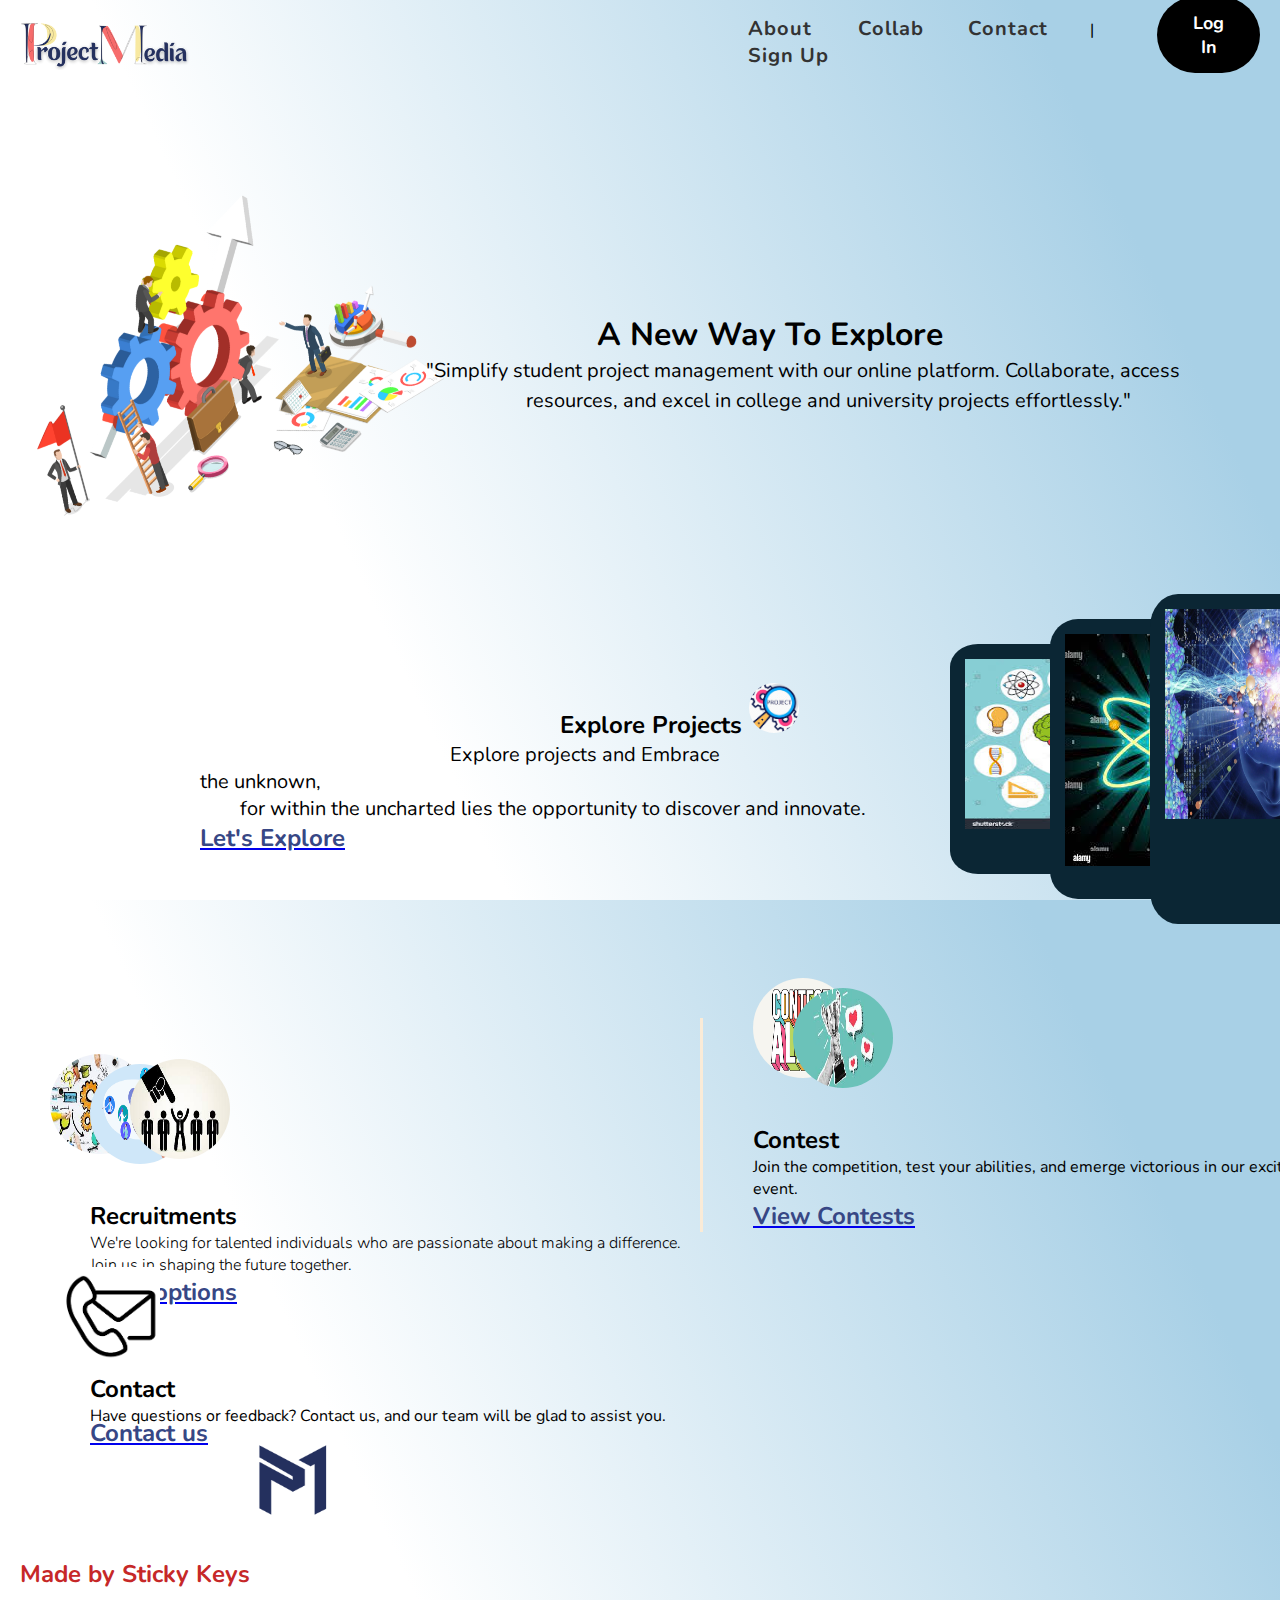
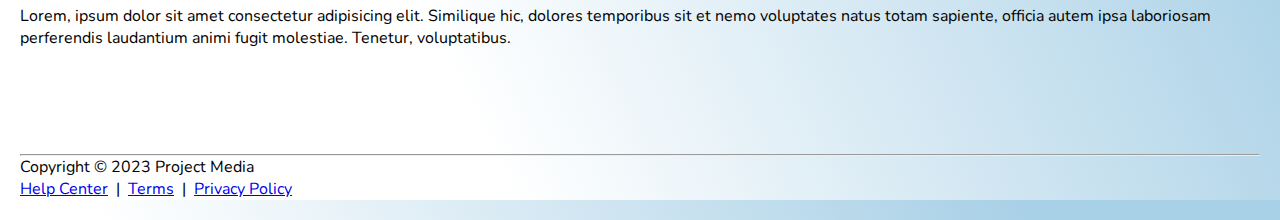
==== index.html @ a10573eb "Add files via upload" ====
<!DOCTYPE html>
<html lang="en">
<head>
    <meta charset="UTF-8">
    <meta http-equiv="X-UA-Compatible" content="IE=edge">
    <meta name="viewport" content="width=device-width, initial-scale=1.0">
    <title>PROJECT MEDIA </title>
    <link href="style.css" rel="stylesheet">
    <link rel="preconnect" href="https://fonts.googleapis.com">
<link rel="preconnect" href="https://fonts.gstatic.com" crossorigin>
<link href="https://fonts.googleapis.com/css2?family=Montserrat:wght@300;400;900&family=Nunito&family=Ubuntu&display=swap" rel="stylesheet">
<link rel="stylesheet" href="https://stackpath.bootstrapcdn.com/bootstrap/4.1.1/css/bootstrap.min.css" integrity="sha384-WskhaSGFgHYWDcbwN70/dfYBj47jz9qbsMId/iRN3ewGhXQFZCSftd1LZCfmhktB"
    crossorigin="anonymous">
</head>
<body>
   
    <div class="main-container">
        <div class="topbar">
            <div class="prev-next-buttons">
               
            </div>
            <div class="navbar">
                <img src="logo.png"  class="logo"alt="logo">
                <ul>
                    <li>
                        <a href='#'>About</a>
                    </li>
                    <li>
                        <a href='collab.html'>Collab</a>
                    </li>
                    <li>
                        <a href='contact.html'>Contact</a>
                    </li>
                    <li class="divider">|</li>
                    <li>
                        <a href='signUp.html'>Sign Up</a>
                    </li>
                    <!-- <li>
                        <a href='login2.html'>Login</a>
                    </li> -->
                </ul>
                <button type="button" onclick="window.location.href='login2.html'">Log In</button>
                
            </div>
        </div>
        <div class="main">
            <div class="tilted-image-container">
                <img src="project-background.png" alt="Tilted Image" class="tilted-image">
            </div>
            <div class="head">
                <h1>&nbsp;&nbsp;&nbsp; &nbsp;&nbsp;&nbsp;&nbsp;&nbsp;&nbsp;&nbsp;&nbsp; &nbsp;&nbsp;&nbsp;&nbsp;&nbsp;
                A New Way To Explore</h1>
                <p>"Simplify student project management with our online platform. Collaborate, access  <br> &nbsp; &nbsp;&nbsp;&nbsp;&nbsp;&nbsp;&nbsp;&nbsp;&nbsp;&nbsp;&nbsp;&nbsp; &nbsp;&nbsp;&nbsp;&nbsp;&nbsp;
                resources, and excel in college and university projects effortlessly."</p>
                
            </div> 
            
        </div>
            
        <div class="project">
         <div>
            <h2>Explore Projects
                <img src="/project_icon.jpeg" style="width:50px;height:50px; border-radius:50% ;">
            </h2>
           
            <p>&nbsp;&nbsp;&nbsp; &nbsp;&nbsp;&nbsp;&nbsp;&nbsp;&nbsp;&nbsp;&nbsp;&nbsp; &nbsp;&nbsp;&nbsp;&nbsp;&nbsp;&nbsp;&nbsp;&nbsp;&nbsp; &nbsp;&nbsp;&nbsp;&nbsp;&nbsp;&nbsp;&nbsp;&nbsp;&nbsp; &nbsp;&nbsp;&nbsp;&nbsp;&nbsp;&nbsp;&nbsp;&nbsp;&nbsp; &nbsp;&nbsp;&nbsp;&nbsp;&nbsp;&nbsp;Explore projects and Embrace the unknown, <br>&nbsp;&nbsp;&nbsp; &nbsp;&nbsp;&nbsp;&nbsp;for within the uncharted lies the opportunity to discover and innovate.<br> </p>  
            <!-- <a href="link or project page"><p class="link" style="color:#374785; font-size: 24px; font-weight: bold;">Let's Explore</p></a> -->
            <a href="link or project page"><p style="color:#374785; font-size: 24px; font-weight: bold;">Let's Explore</p></a>
        </div>
         
         <div id="animation">
            <div class="a1">
                <img src="img2.jpeg" width="210px" height='170px'>
            </div>
            <div class="a2">
                <img src="/img1.jpeg" >
            </div>
            <div class="a3">
                <img src="/img3.jpeg"width="220px" height='210px'>
                <svg style="margin:10px 170px; color:aliceblue;" xmlns="http://www.w3.org/2000/svg" width="50" height="50" fill="currentColor" class="bi bi-play-circle-fill" viewBox="0 0 16 16">
                    <path d="M16 8A8 8 0 1 1 0 8a8 8 0 0 1 16 0zM6.79 5.093A.5.5 0 0 0 6 5.5v5a.5.5 0 0 0 .79.407l3.5-2.5a.5.5 0 0 0 0-.814l-3.5-2.5z"/>
                  </svg>
            </div>
            
          </div>
        </div>
        
       <div>
     
        <div class="reccon"><div class="recruitment">
            <div id="recimg">
                <div ><img src="rec2.jpeg" class="rec1">
                </div>
                <div ><img src="rec1.png" class="rec2"></div>
                <div ><img src="rec3.jpeg" class="rec3"></div>
                
            </div>
            
            <div id='recinfo'>
                <h2>Recruitments</h2>
                <p>We're looking for talented individuals who are passionate about making a difference. <br> Join us in shaping the future together.</p>
                <a href="link or project page"><p class="link2" style="color:#374785; font-size: 24px; font-weight: bold;">View options</p></a>
            </div>
        </div>
    
        <div class="contest">
            <div class="conimg">
                <div ><img src="/con1.png" class="rec1"></div>
                <div ><img src="/con2.jpeg" class="rec2"></div>
            </div>
            <h2>Contest</h2>
            <p>Join the competition, test your abilities, and emerge victorious in our exciting contest <br> event.</p>
            <a href="contest.html"><p class="link2" style="color:#374785; font-size: 24px; font-weight: bold">View Contests</p></a>
            </div>
    
       </div>
        </div>
        
        <div class="contact">
            <div ><img src="/contact.png" height="100px" width="100px" style="translate: 10px -45px"></div>
            <h2 style="translate: 40px -45px">Contact </h2>
            <p style="translate: 40px -45px">Have questions or feedback? Contact us, and our team will be glad to assist you.</p>
            <a href="./contact.html"><p class="link3" style="color:#374785; font-size: 24px; font-weight: bold; translate: 40px -55px" >Contact us</p></a>
        </div>
    
    </div>
   <div class="container" style="translate: 0 350px;">
        <div class="inner row">
            <div class="col-md-15 col-md-push-1">
                <div class="content text-center">
                    <div class="feature-icon-base no-badge" style="transform: scale(0.7);">
                        <div class="icon red love-icon">
                            <div class="circle">
                                    <div class="custom-icon">
                                        <img src="Initials Logo.png" alt="San Francisco" height="20%" width="20%" style="margin-top: -140px; border-radius: 10%; ">
                                    </div>
                            </div>
                        </div>
                    </div>
                    <h2 style="color: rgb(198, 40, 40); translate: 0 -30px;" >
                        <span>Made by Sticky Keys</span>
                    </h2>
                    <p style="translate:0 -15px"><span>Lorem, ipsum dolor sit amet consectetur adipisicing elit. Similique hic, dolores temporibus sit et nemo voluptates natus totam sapiente, officia autem ipsa laboriosam perferendis laudantium animi fugit molestiae. Tenetur, voluptatibus.

                    </span></p>
                    
                </div>
            </div>
               
           
        </div>
    </div>
    <footer class="site-footer" id="lc-footer" style="translate:0 400px; padding: 20px;">
        <div class="container">
          <hr>
          <div class="row">
            <div class="col-sm-4 copyright">
              <span>Copyright © 2023 Project Media</span>
            </div>
            <div class="text-right col-sm-8 region-us">
              <div class="links">
                <a href="/support/">Help Center</a>
                &nbsp;|&nbsp;
                
                
                  
                <a href="/terms/">Terms</a>
                &nbsp;|&nbsp;
                <a href="/privacy/">Privacy<span class="hide-too-small">  Policy</span></a>
                <span class="region-base">
                    <span class="hidden-xs space">&nbsp; &nbsp; </span>
                    <br class="visible-xs newline">
                    
                </span>
              </div>
            </div>
          </div>
        </div>
      </footer>
    
</body>
<script src="https://code.jquery.com/jquery-3.3.1.slim.min.js" integrity="sha384-q8i/X+965DzO0rT7abK41JStQIAqVgRVzpbzo5smXKp4YfRvH+8abtTE1Pi6jizo"
      crossorigin="anonymous"></script>
    <script src="https://cdnjs.cloudflare.com/ajax/libs/popper.js/1.14.3/umd/popper.min.js" integrity="sha384-ZMP7rVo3mIykV+2+9J3UJ46jBk0WLaUAdn689aCwoqbBJiSnjAK/l8WvCWPIPm49"
      crossorigin="anonymous"></script>
    <script src="https://stackpath.bootstrapcdn.com/bootstrap/4.1.1/js/bootstrap.min.js" integrity="sha384-smHYKdLADwkXOn1EmN1qk/HfnUcbVRZyYmZ4qpPea6sjB/pTJ0euyQp0Mk8ck+5T"
      crossorigin="anonymous"></script>
      <script src="https://cdn.jsdelivr.net/npm/bootstrap@5.3.2/dist/js/bootstrap.bundle.min.js" integrity="sha384-C6RzsynM9kWDrMNeT87bh95OGNyZPhcTNXj1NW7RuBCsyN/o0jlpcV8Qyq46cDfL" crossorigin="anonymous"></script>
</html>
---- style.css ----
*{
    margin: 0;
    padding: 0;
    font-family: 'Nunito', sans-serif;
    
    
 }
.topbar{
    display: flex;
        justify-content:  space-between;
        /* background-color: grey; */
        padding: 10px 20px;
        
    }
    
    .topbar .navbar{
        display:flex;
        align-items: center;
    }
    .topbar .navbar ul{
        list-style: none;
    }
    .topbar .navbar ul li{
        display: inline-block;
        margin: 0px 8px;
        width: 90px;
        
    }
    .topbar .navbar ul li a{
        color:#333;
        text-decoration: none;
        font-weight: bold;
        font-size: 20px;
        letter-spacing: 1px;
    }
    .topbar .navbar ul li a:hover,
    .topbar .navbar ul li a:active,
    .topbar .navbar ul li a:focus{
        color: #333333;
        font-size: 15px;   
    }
    .topbar .navbar ul li.divider{
        color: black;
        font-size: 16px;
        margin: 0px 20px;
        width:auto;
    }
    .topbar .navbar button{
        background-color: black;
        color:#ffffff;
        font-size: 18px;
        font-weight: bold;
        padding: 14px 30px;
        border: 0px;
        border-radius: 40px;
        cursor: pointer;
        margin-left: 20px;
        margin-top: -13px;
    }
    .topbar .navbar button:hover,
    .topbar .navbar button:active,
    .topbar .navbar button:focus{
        background-color:#A8D0E6;
        color: black;
    }
    
    body {
        margin: 0;
        padding: 0;
        height: 100vh;
        
        background: linear-gradient(-115deg, #A8D0E6 15%, #ffff 70%)

        /* background: linear-gradient(to bottom right,  transparent 50%, #A8D0E6 50%); */
    }

    /* Add your content styles below */
    .content {
        padding: 20px;
    }
    .logo {
        width: 170px;
        height: auto; 
        margin-right:550px; 
    }
    
    .tilted-image-container {
        width:38%; 
        height: 50%; 
        overflow: hidden; 
        transform: rotate(-15deg); 
        border-radius: 8%;
        position: absolute;
        translate: 0px 120px;
       
        
       
    }
    .head{
        float: right;
        position: relative;
        top:230px;
        
        right: 100px;
    }
    .head p{
        align-content: center;
        line-height: 30px;
        font-size: 20px;
    }
    
    .tilted-image {
        width: 100%; 
        height: auto; 
        flex: 1;
    padding-right: 20px;
   }
   .project{
    position: relative;
    left: 600px;
    top: 200px;
    
    
   }
   .project h2{
    
    translate: -40px  400px;
   }
   .project p{
    position: relative;
    right: 600px;
    

    translate: 200px 400px;
   }
  
  
   .project p{
    font-size: 20px;
   }

   #animation{
    position: relative;
    translate: -500px 190px;
    left: 850px;
    
}
.a1{
    border-radius: 10%;
    width: 250px;
    height: 200px;
    background: #0b2634;
    animation: anim 3s infinite alternate-reverse;
    
    padding:15px ;
}   
.a2{
    background:#0b2634;
    width: 250px;
    height: 250px;
    position: absolute;
    top: -25px;
    border-radius: 10%;
    padding:15px ;
    left: 100px;
    animation: anim 3.5s infinite alternate-reverse;
}
.a3{
    background:#0b2634;
    width: 250px;
    height: 300px;
    position: absolute;
    top: -50px;
    padding:15px ;
    
    left: 200px;
    border-radius: 10%;
    animation: anim 3.7s infinite alternate-reverse;
}

@keyframes anim{
    0%{
        transform:0%;
    }
    50%{
        transform: translateY(30px)

    }
    100%{
        transform: translatey(30px);
    }
}  
.reccon{
    translate: 0 70px;
}
.recruitment{
    translate:0px 500px;
    position: relative;
    left: 50px;
}

#recinfo{
    position: relative;
        left: 40px;
        top: 40px;
    font-weight: 300;
}
.recimg{
    position: relative;
    left: 100px;
}
   
   .contest{
        border-left: 3px solid antiquewhite;
        translate:0px 250px;
        position: relative;
        left: 700px;
    }
    .conimg{
        position: relative;
        left: 50px;
        bottom: 40px;
    }
    .contest h2{
        position: relative;
        left: 50px;
    }
    .contest p{
        position: relative;
        left: 50px;
    }
   .contact{
    
    position: relative;
    left: 50px;
    top: 400px;
   }
   .link3{
      font-size: 20px;
   }
 
  .rec1{
    height: 100px;
    width: 100px;
    border-radius: 50%;
    
  }
  .rec2{
    height: 100px;
    width: 100px;
    position: absolute;
    left: 40px;
    top: 10px;
    border-radius: 50%;
  }
  .rec3{
    height: 100px;
    width: 100px;
    position: absolute;
    left: 80px;
    top: 5px;
    border-radius: 50%;
  }
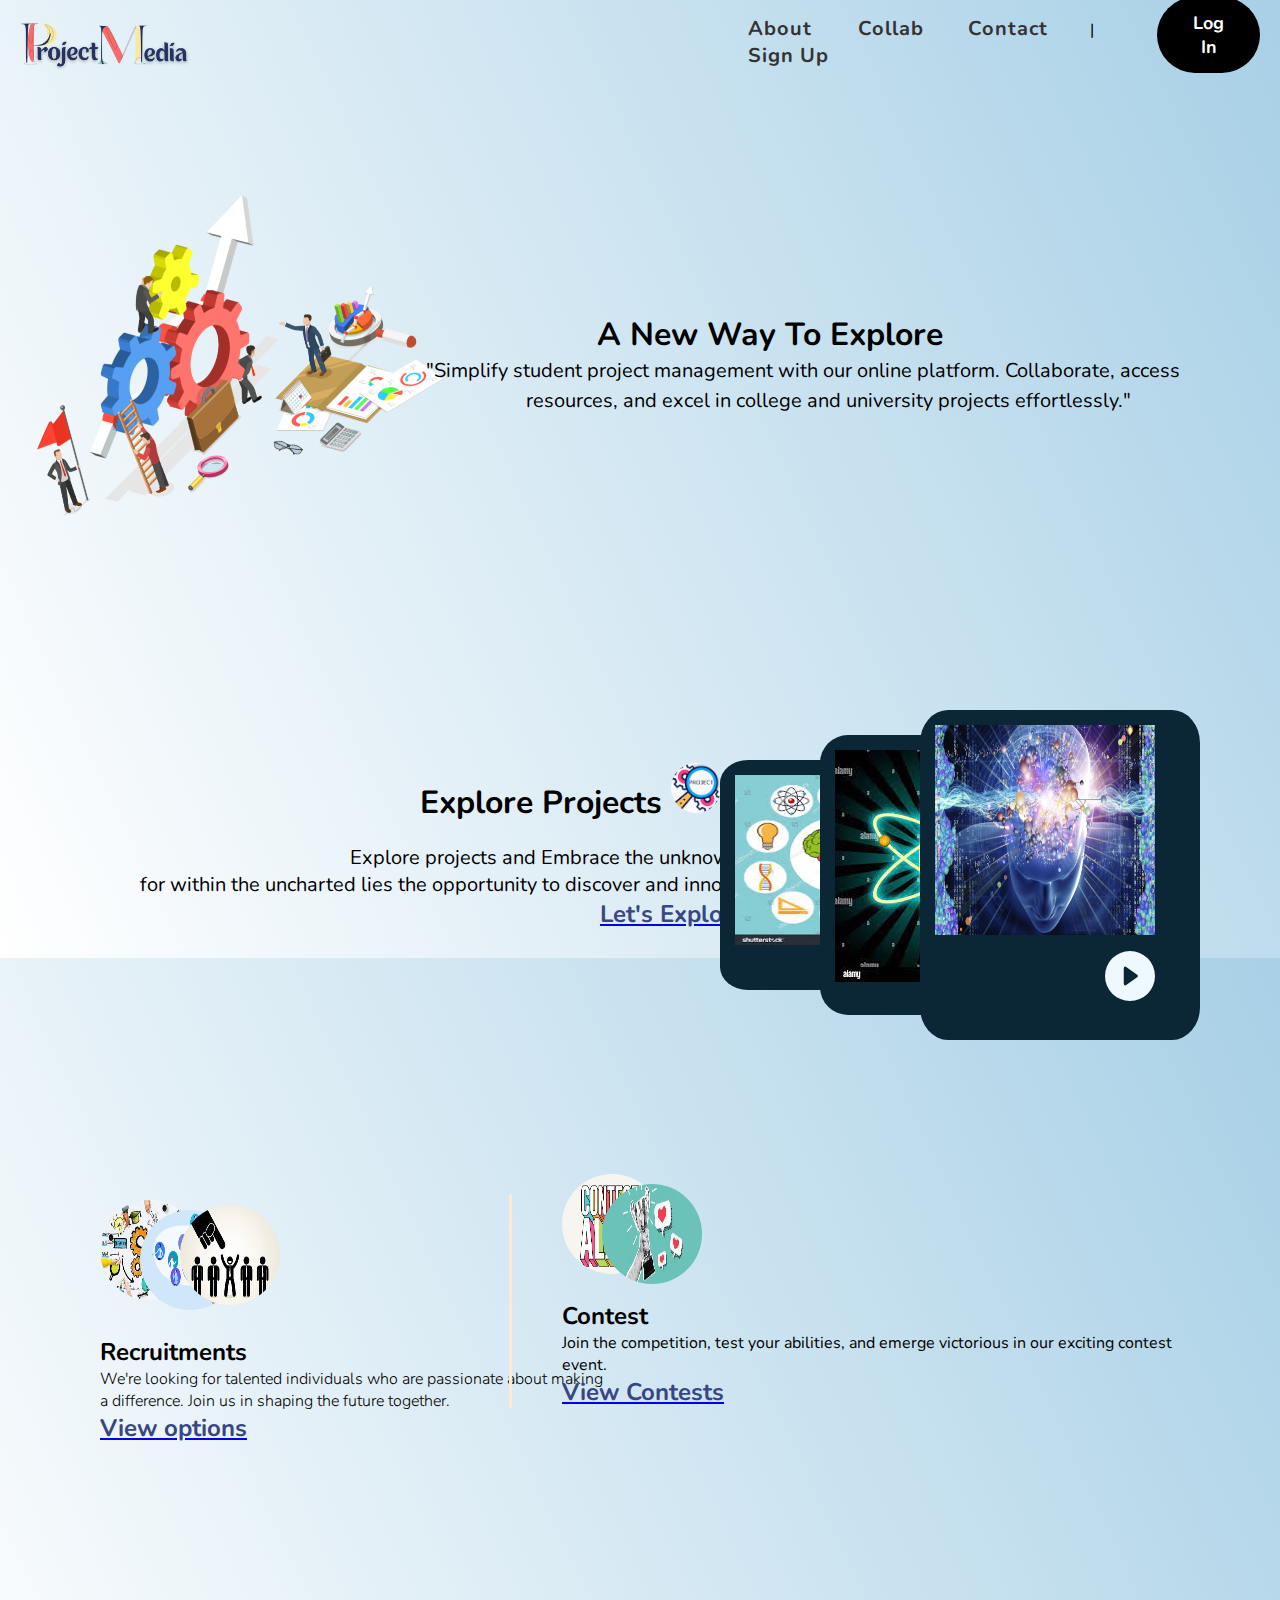
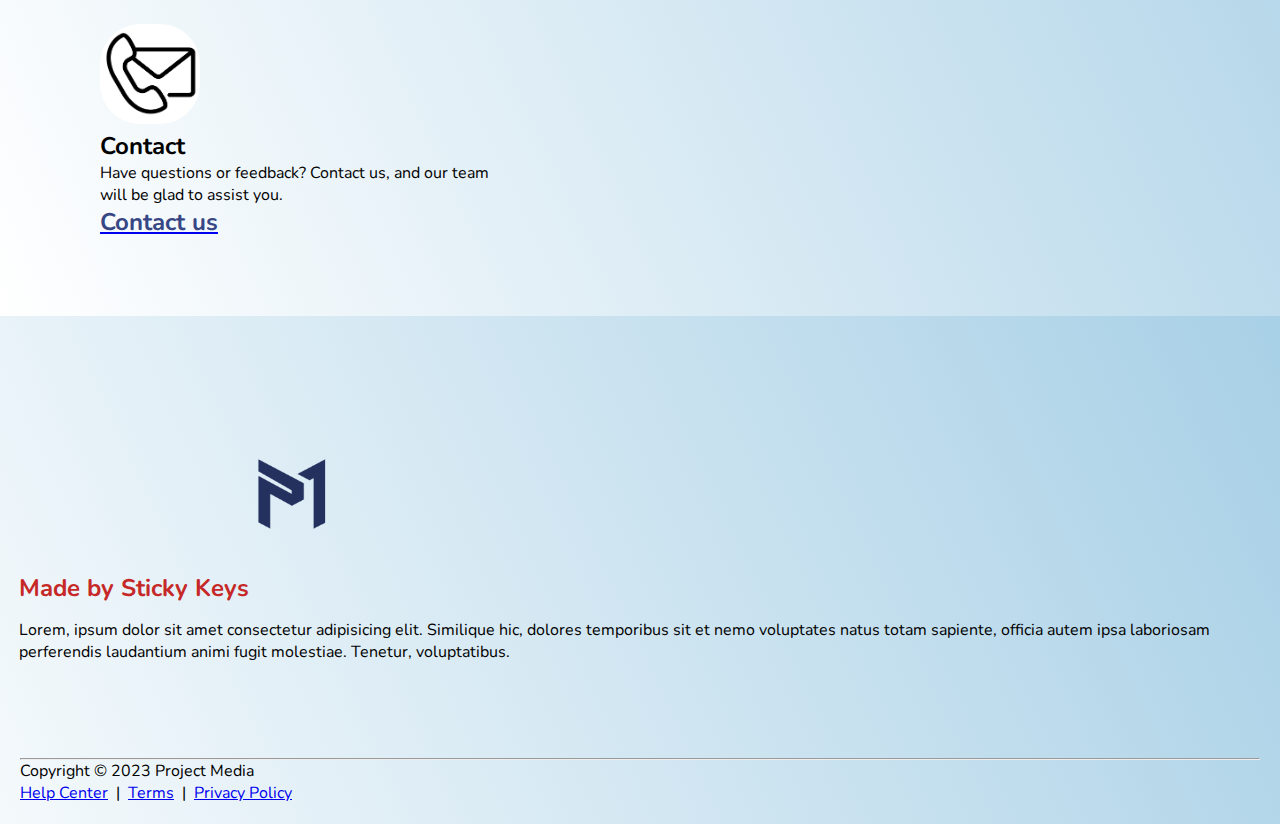
==== commit 44bb3490: "twelfth commit" ====
--- a/index.html
+++ b/index.html
@@ -29,7 +29,7 @@
                         <a href='collab.html'>Collab</a>
                     </li>
                     <li>
-                        <a href='contact.html'>Contact</a>
+                        <a href='contact (2).html'>Contact</a>
                     </li>
                     <li class="divider">|</li>
                     <li>
@@ -54,40 +54,41 @@
                 resources, and excel in college and university projects effortlessly."</p>
                 
             </div> 
-            
+            <div class="project">
+                <div>
+                   <h1 style="margin-left:90px">Explore Projects
+                       <img src="project_icon.jpeg" style="width:50px;height:50px; border-radius:50% ;">
+                   </h1>
+                  
+                   <p style="font-size: 20px;">&nbsp;&nbsp;&nbsp; &nbsp;&nbsp;&nbsp;&nbsp;&nbsp;&nbsp;&nbsp;&nbsp;&nbsp; &nbsp;&nbsp;&nbsp;&nbsp;&nbsp;&nbsp;&nbsp;&nbsp;&nbsp; &nbsp;&nbsp;&nbsp;&nbsp;&nbsp;&nbsp;&nbsp;&nbsp;&nbsp; &nbsp;&nbsp;&nbsp;&nbsp;&nbsp;&nbsp;&nbsp;&nbsp;&nbsp; &nbsp;&nbsp;&nbsp;&nbsp;&nbsp;&nbsp;Explore projects and Embrace the unknown, <br>&nbsp;&nbsp;&nbsp; &nbsp;&nbsp;&nbsp;&nbsp;for within the uncharted lies the opportunity to discover and innovate.<br> </p>  
+                   <!-- <a href="link or project page"><p class="link" style="color:#374785; font-size: 24px; font-weight: bold;">Let's Explore</p></a> -->
+                   <span><a href="link or project page"><p style="color:#374785; font-size: 24px; font-weight: bold; margin-left:500px;">Let's Explore</p></a></span>
+               </div>
+                
+                <div id="animation">
+                   <div class="a1">
+                       <img src="img2.jpeg" width="210px" height='170px'>
+                   </div>
+                   <div class="a2">
+                       <img src="img1.jpeg" >
+                   </div>
+                   <div class="a3">
+                       <img src="img3.jpeg"width="220px" height='210px'>
+                       <svg style="margin:10px 170px; color:aliceblue;" xmlns="http://www.w3.org/2000/svg" width="50" height="50" fill="currentColor" class="bi bi-play-circle-fill" viewBox="0 0 16 16">
+                           <path d="M16 8A8 8 0 1 1 0 8a8 8 0 0 1 16 0zM6.79 5.093A.5.5 0 0 0 6 5.5v5a.5.5 0 0 0 .79.407l3.5-2.5a.5.5 0 0 0 0-.814l-3.5-2.5z"/>
+                         </svg>
+                   </div>
+                   
+                 </div>
+               </div>
         </div>
             
-        <div class="project">
-         <div>
-            <h2>Explore Projects
-                <img src="/project_icon.jpeg" style="width:50px;height:50px; border-radius:50% ;">
-            </h2>
-           
-            <p>&nbsp;&nbsp;&nbsp; &nbsp;&nbsp;&nbsp;&nbsp;&nbsp;&nbsp;&nbsp;&nbsp;&nbsp; &nbsp;&nbsp;&nbsp;&nbsp;&nbsp;&nbsp;&nbsp;&nbsp;&nbsp; &nbsp;&nbsp;&nbsp;&nbsp;&nbsp;&nbsp;&nbsp;&nbsp;&nbsp; &nbsp;&nbsp;&nbsp;&nbsp;&nbsp;&nbsp;&nbsp;&nbsp;&nbsp; &nbsp;&nbsp;&nbsp;&nbsp;&nbsp;&nbsp;Explore projects and Embrace the unknown, <br>&nbsp;&nbsp;&nbsp; &nbsp;&nbsp;&nbsp;&nbsp;for within the uncharted lies the opportunity to discover and innovate.<br> </p>  
-            <!-- <a href="link or project page"><p class="link" style="color:#374785; font-size: 24px; font-weight: bold;">Let's Explore</p></a> -->
-            <a href="link or project page"><p style="color:#374785; font-size: 24px; font-weight: bold;">Let's Explore</p></a>
-        </div>
-         
-         <div id="animation">
-            <div class="a1">
-                <img src="img2.jpeg" width="210px" height='170px'>
-            </div>
-            <div class="a2">
-                <img src="/img1.jpeg" >
-            </div>
-            <div class="a3">
-                <img src="/img3.jpeg"width="220px" height='210px'>
-                <svg style="margin:10px 170px; color:aliceblue;" xmlns="http://www.w3.org/2000/svg" width="50" height="50" fill="currentColor" class="bi bi-play-circle-fill" viewBox="0 0 16 16">
-                    <path d="M16 8A8 8 0 1 1 0 8a8 8 0 0 1 16 0zM6.79 5.093A.5.5 0 0 0 6 5.5v5a.5.5 0 0 0 .79.407l3.5-2.5a.5.5 0 0 0 0-.814l-3.5-2.5z"/>
-                  </svg>
-            </div>
-            
-          </div>
-        </div>
+
         
-       <div>
+    <div>
      
-        <div class="reccon"><div class="recruitment">
+        <div class="reccon">
+            <div class="recruitment">
             <div id="recimg">
                 <div ><img src="rec2.jpeg" class="rec1">
                 </div>
@@ -98,33 +99,36 @@
             
             <div id='recinfo'>
                 <h2>Recruitments</h2>
-                <p>We're looking for talented individuals who are passionate about making a difference. <br> Join us in shaping the future together.</p>
-                <a href="link or project page"><p class="link2" style="color:#374785; font-size: 24px; font-weight: bold;">View options</p></a>
+                <p>We're looking for talented individuals who are passionate about making <br> a difference. Join us in shaping the future together.</p>
+                <a href="recruiters.html"><p class="link2" style="color:#374785; font-size: 24px; font-weight: bold;">View options</p></a>
             </div>
-        </div>
-    
-        <div class="contest">
-            <div class="conimg">
-                <div ><img src="/con1.png" class="rec1"></div>
-                <div ><img src="/con2.jpeg" class="rec2"></div>
-            </div>
-            <h2>Contest</h2>
-            <p>Join the competition, test your abilities, and emerge victorious in our exciting contest <br> event.</p>
-            <a href="contest.html"><p class="link2" style="color:#374785; font-size: 24px; font-weight: bold">View Contests</p></a>
             </div>
     
-       </div>
+            <div class="contest">
+                <div class="conimg">
+                    <div ><img src="con1.png" class="rec1"></div>
+                    <div ><img src="con2.jpeg" class="rec2"></div>
+                </div>
+                <h2>Contest</h2>
+                <p>Join the competition, test your abilities, and emerge  victorious in our exciting contest <br> event.</p>
+                <a href="contest.html"><p class="link2" style="color:#374785; font-size: 24px; font-weight: bold">View Contests</p></a>
+            </div>
+            <div class="contact">
+                <div ><img src="contact.png" style="border-radius: 40%;" height="100px" width="100px" style="translate: 10px -45px"></div>
+                <h2 >Contact </h2>
+                <p >Have questions or feedback? Contact us, and our team will be glad to assist you.</p>
+                
+                <a href="contact.html"><p class="link3" style="color:#374785; font-size: 24px; font-weight: bold; " >Contact us</p></a>
+                
+            </div>
+            
         </div>
+    </div>
         
-        <div class="contact">
-            <div ><img src="/contact.png" height="100px" width="100px" style="translate: 10px -45px"></div>
-            <h2 style="translate: 40px -45px">Contact </h2>
-            <p style="translate: 40px -45px">Have questions or feedback? Contact us, and our team will be glad to assist you.</p>
-            <a href="./contact.html"><p class="link3" style="color:#374785; font-size: 24px; font-weight: bold; translate: 40px -55px" >Contact us</p></a>
-        </div>
+   
     
     </div>
-   <div class="container" style="translate: 0 350px;">
+   <div class="container" style="position: relative; top: 1010px; left: -1px;">
         <div class="inner row">
             <div class="col-md-15 col-md-push-1">
                 <div class="content text-center">
@@ -150,7 +154,7 @@
            
         </div>
     </div>
-    <footer class="site-footer" id="lc-footer" style="translate:0 400px; padding: 20px;">
+    <footer class="site-footer" id="lc-footer" style="translate:0 1050px; padding: 20px;">
         <div class="container">
           <hr>
           <div class="row">
--- a/style.css
+++ b/style.css
@@ -68,8 +68,8 @@
         margin: 0;
         padding: 0;
         height: 100vh;
-        
-        background: linear-gradient(-115deg, #A8D0E6 15%, #ffff 70%)
+        /* background-image: linear-gradient(to right, rgba(255,0,0,0), rgba(255,0,0,1)); */
+        background: linear-gradient(-115deg, #A8D0E6 , #ffff )
 
         /* background: linear-gradient(to bottom right,  transparent 50%, #A8D0E6 50%); */
     }
@@ -105,7 +105,8 @@
     }
     .head p{
         align-content: center;
-        line-height: 30px;
+        line-height: 30px;top: 30px;
+
         font-size: 20px;
     }
     
@@ -117,32 +118,25 @@
    }
    .project{
     position: relative;
-    left: 600px;
-    top: 200px;
-    
-    
-   }
-   .project h2{
-    
-    translate: -40px  400px;
-   }
-   .project p{
-    position: relative;
-    right: 600px;
-    
-
-    translate: 200px 400px;
+    top: 600px;
+    padding: 100px ;
+    
+    
+   }
+   .project h1{
+    
+    position: relative;
+    bottom: 20px;
+    left: 230px;
    }
   
   
-   .project p{
-    font-size: 20px;
-   }
-
+   
    #animation{
     position: relative;
-    translate: -500px 190px;
-    left: 850px;
+    float: right;
+    right: 180px;
+    bottom:170px;
     
 }
 .a1{
@@ -191,53 +185,40 @@
     }
 }  
 .reccon{
-    translate: 0 70px;
-}
-.recruitment{
-    translate:0px 500px;
-    position: relative;
-    left: 50px;
-}
+    position: relative;
+    top:700px;
+    padding: 100px;
+}
+
 
 #recinfo{
-    position: relative;
-        left: 40px;
-        top: 40px;
+
     font-weight: 300;
 }
-.recimg{
-    position: relative;
-    left: 100px;
+#recimg{
+  position: relative;
+  bottom: 30px;
 }
    
    .contest{
         border-left: 3px solid antiquewhite;
-        translate:0px 250px;
+        padding-left:50px ;
+        float: right;
         position: relative;
-        left: 700px;
+        right: 8px;
+        bottom: 250px;
     }
     .conimg{
         position: relative;
-        left: 50px;
-        bottom: 40px;
-    }
-    .contest h2{
-        position: relative;
-        left: 50px;
-    }
-    .contest p{
-        position: relative;
-        left: 50px;
-    }
+       bottom: 20px;
+    }
+    
    .contact{
     
     position: relative;
-    left: 50px;
-    top: 400px;
-   }
-   .link3{
-      font-size: 20px;
-   }
+    top: 180px;
+   }
+   
  
   .rec1{
     height: 100px;
@@ -262,3 +243,4 @@
     border-radius: 50%;
   }
   
+  